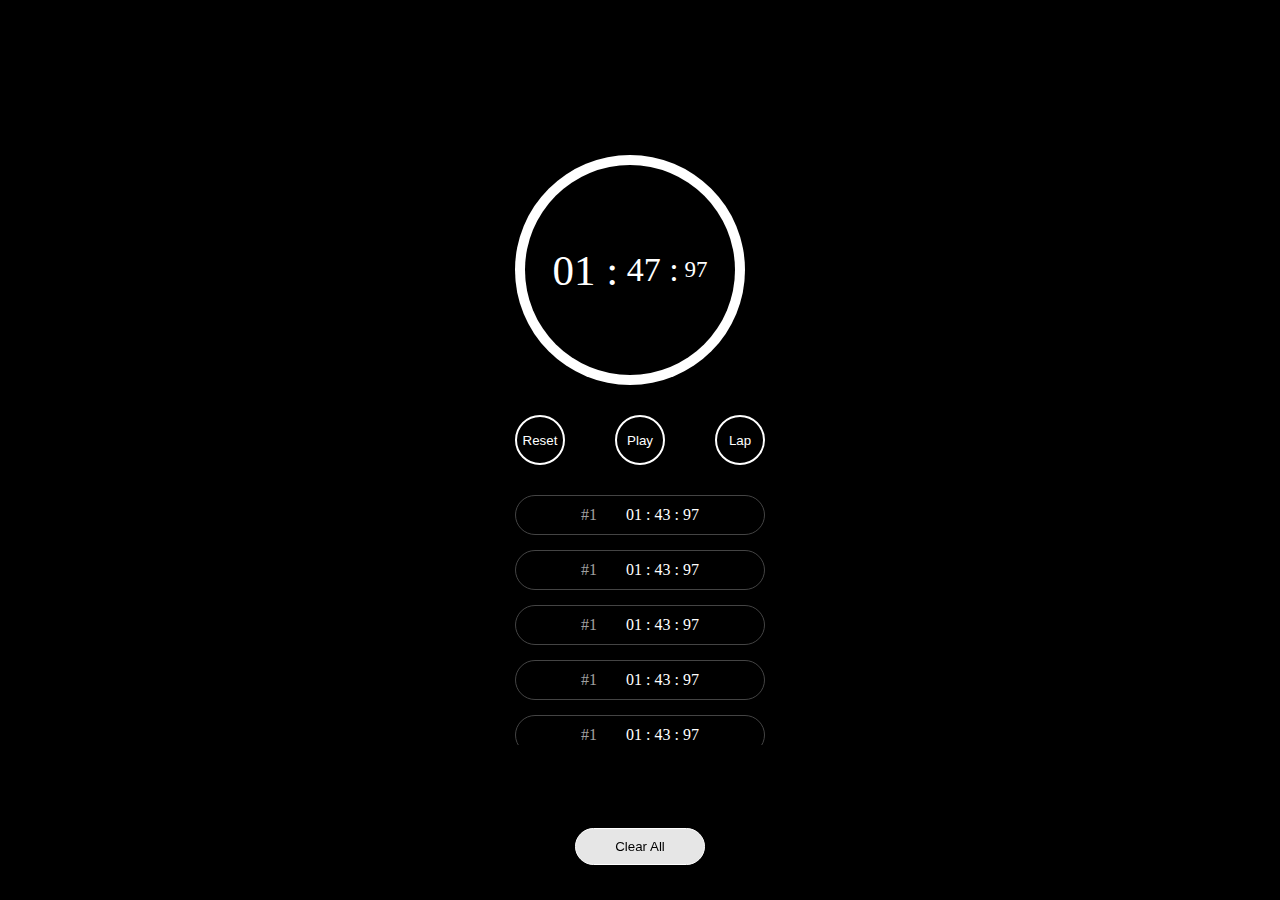
==== index.html @ 0d28842e "update" ====
<!DOCTYPE html>
<html lang="en">

<head>
    <meta charset="UTF-8">
    <meta name="viewport" content="width=device-width, initial-scale=1.0">
    <title>Stop Watch</title>
    <link rel="stylesheet" href="style.css">
</head>

<body>
    <div class="container">
        <div class="watch">
            <div class="outer-circle">
                <div class="inner-circle">
                    <span class="text min">01 :</span>
                    <span class="text sec">&nbsp;47 :</span>
                    <span class="text msec">&nbsp;97</span>
                </div>
            </div>
            <div class="button-wrapper">
                <button class="button">Reset</button>
                <button class="button">Play</button>
                <button class="button">Lap</button>
            </div>
        </div>
        <ul class="laps">
            <li class="lap-item">
                <span class="number">#1</span>
                <span class="timestamp">01 : 43 : 97</span>
            </li>
            <li class="lap-item">
                <span class="number">#1</span>
                <span class="timestamp">01 : 43 : 97</span>
            </li>
            <li class="lap-item">
                <span class="number">#1</span>
                <span class="timestamp">01 : 43 : 97</span>
            </li>
            <li class="lap-item">
                <span class="number">#1</span>
                <span class="timestamp">01 : 43 : 97</span>
            </li>
            <li class="lap-item">
                <span class="number">#1</span>
                <span class="timestamp">01 : 43 : 97</span>
            </li>
            <button class="clear">Clear All</button>
        </ul>
    </div>
</body>

</html>
---- style.css ----
* {
    margin: 0;
    padding: 0;
    box-sizing: border-box;
    outline: none;
}

body {
    font-family: Cambria, Cochin, Georgia, Times, 'Times New Roman', serif;
    font-size: 16px;
    width: 100%;
    height: 100vh;
    background-color: black;
    display: flex;
    justify-content: center;
    align-items: center;
}

.outer-circle {
    width: 230px;
    height: 230px;
    border-radius: 50%;
    background-color: white;
    display: flex;
    justify-content: center;
    align-items: center;
}

.inner-circle {
    width: 210px;
    height: 210px;
    border-radius: 50%;
    background-color: black;
    display: flex;
    justify-content: center;
    align-items: center;
}

.text {
    color: white;
}

.min {
    font-size: 43px;
}

.sec {
    font-size: 34px;
}

.msec {
    font-size: 23px;
}

.button-wrapper {
    width: 250px;
    margin-top: 30px;
    display: flex;
    justify-content: space-between;
}

.button {
    width: 50px;
    height: 50px;
    border-radius: 50%;
    border: 2px solid white;
    background-color: black;
    color: white;
    cursor: pointer;
}

.button:hover {
    background-color: white;
    color: black;
}

.laps {
    width: 250px;
    height: 250px;
    overflow: auto;
    list-style: none;
    color: white;
    position: relative;
    margin-top: 30px;
}

.laps::-webkit-scrollbar {
    display: none;
}

.lap-item {
    display: inline-block;
    width: 100%;
    text-align: center;
    padding: 10px;
    border: 1px solid #444;
    border-radius: 50px;
    margin-bottom: 15px;
}

.number {
    color: #cccc;
}

.timestamp {
    margin-left: 25px;
}

.clear{
    display: block;
    position: fixed;
    z-index: 100%;
    bottom: 35px;
    left: 50%;
    transform: translate(-50%);
    width: 130px;
    padding: 10px 0;
    border-radius: 50px;
    background-color: rgba(255, 255, 255, 0.9);
    border: 1px solid white;
}
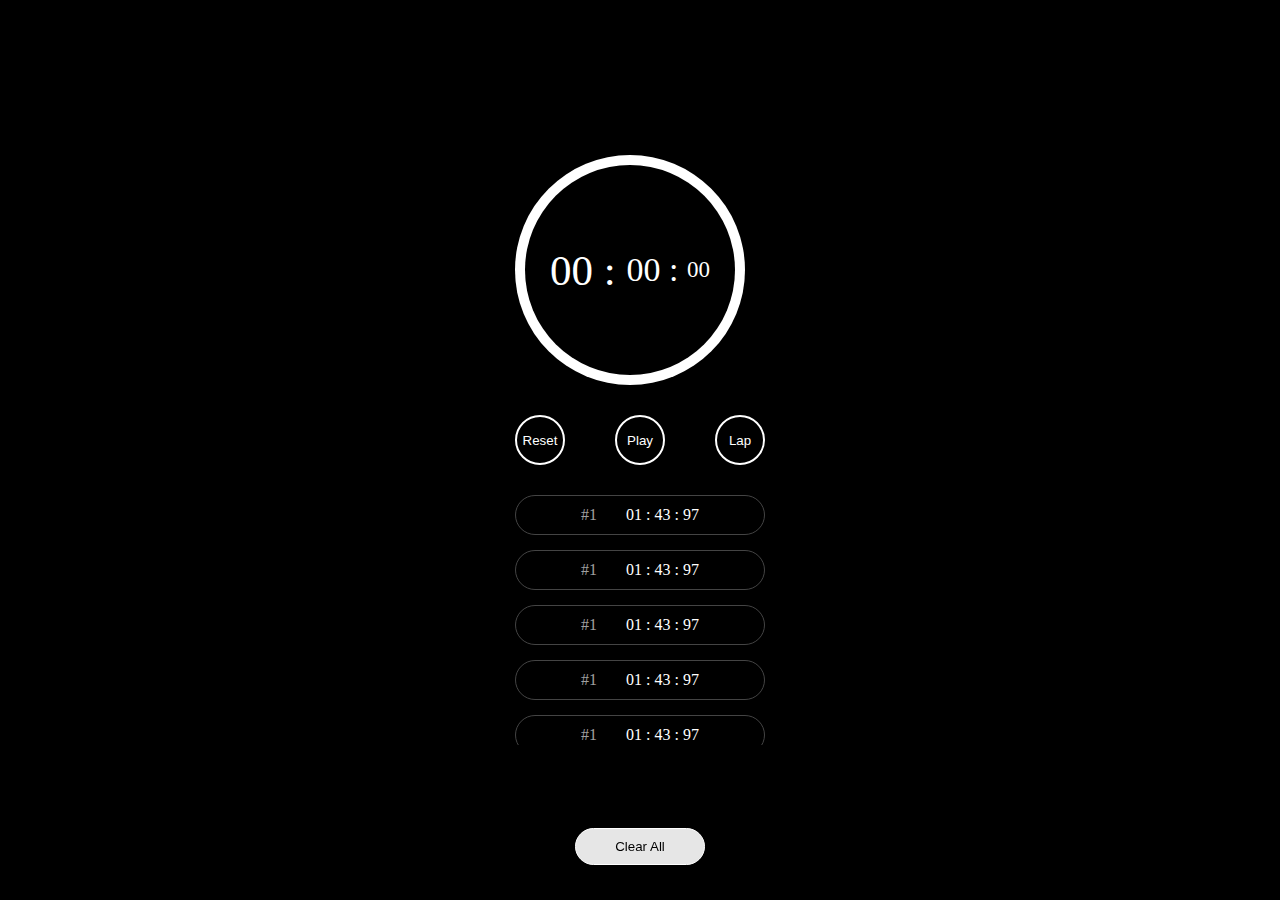
==== commit 86a4a38b: "update" ====
--- a/index.html
+++ b/index.html
@@ -13,15 +13,17 @@
         <div class="watch">
             <div class="outer-circle">
                 <div class="inner-circle">
-                    <span class="text min">01 :</span>
-                    <span class="text sec">&nbsp;47 :</span>
-                    <span class="text msec">&nbsp;97</span>
+                    <span id="min" class="text min">00</span>
+                    <span class="text min">&nbsp;:&nbsp;</span>
+                    <span id="sec" class="text sec">00</span>
+                    <span class="text sec">&nbsp;:&nbsp;</span>
+                    <span id="msec" class="text msec">00</span>
                 </div>
             </div>
             <div class="button-wrapper">
-                <button class="button">Reset</button>
-                <button class="button">Play</button>
-                <button class="button">Lap</button>
+                <button onclick="reset()" class="button">Reset</button>
+                <button onclick="play()" class="button playButton pause">Play</button>
+                <button onclick="lap()" class="button">Lap</button>
             </div>
         </div>
         <ul class="laps">
@@ -48,6 +50,8 @@
             <button class="clear">Clear All</button>
         </ul>
     </div>
+
+    <script src="app.js"></script>
 </body>
 
 </html>